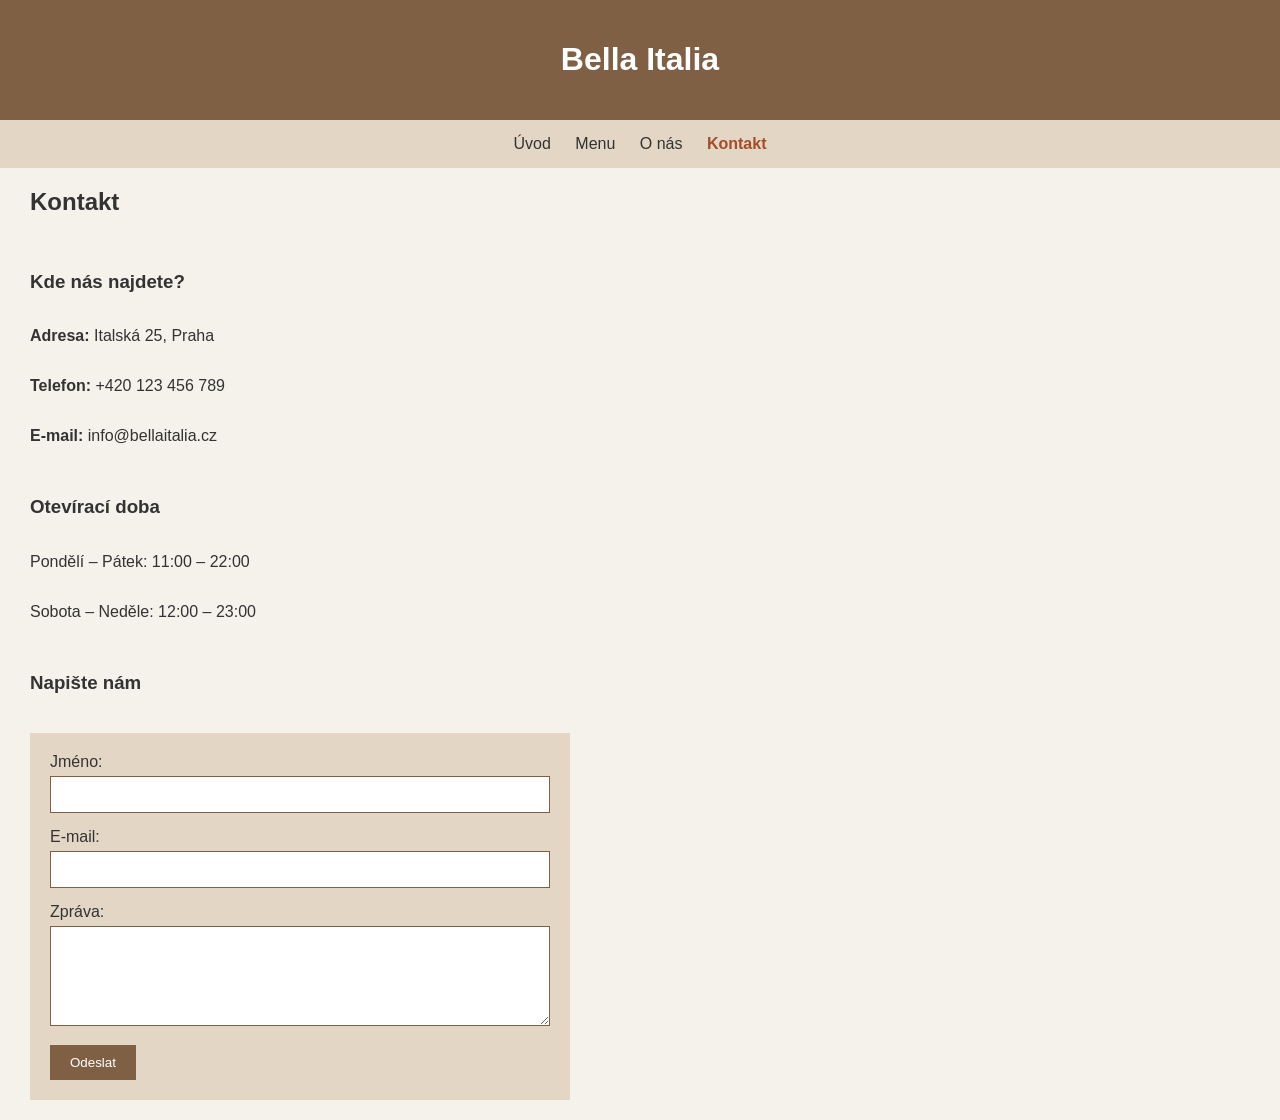
==== kontakt.html @ f6e993cb "Add files via upload" ====
<!DOCTYPE html>
<html lang="cs">
<head>
    <meta charset="UTF-8">
    <meta name="viewport" content="width=device-width, initial-scale=1.0">
    <title>Kontakt - Bella Italia</title>
    <link rel="stylesheet" href="style.css">
</head>
<body>

    <header>
        <h1>Bella Italia</h1>
    </header>

    <nav>
        <a href="index.html">Úvod</a>
        <a href="menu.html">Menu</a>
        <a href="onas.html">O nás</a>
        <a href="kontakt.html" class="aktivni">Kontakt</a>
    </nav>

    <h2>Kontakt</h2>

    <h3>Kde nás najdete?</h3>

    <p><strong>Adresa:</strong> Italská 25, Praha</p>
    <p><strong>Telefon:</strong> +420 123 456 789</p>
    <p><strong>E-mail:</strong> info@bellaitalia.cz</p>

    <h3>Otevírací doba</h3>

    <p>Pondělí – Pátek: 11:00 – 22:00</p>
    <p>Sobota – Neděle: 12:00 – 23:00</p>

    <h3>Napište nám</h3>

    <form>
        <label for="jmeno">Jméno:</label>
        <input type="text" id="jmeno" name="jmeno" required>
    
        <label for="email">E-mail:</label>
        <input type="email" id="email" name="email" required>
    
        <label for="zprava">Zpráva:</label>
        <textarea id="zprava" name="zprava" required></textarea>
    
        <button type="submit">Odeslat</button>
    </form>

</body>
</html>
---- style.css ----
body {
    background-color: #f5f1eb;
    font-family: Arial, sans-serif;
    color: #333333;
    margin: 0;
    min-height: 100vh;
    display: flex;
    flex-direction: column;
}

header {
    background-color: #806044;
    color: white;
    text-align: center;
    padding: 20px;
}

nav {
    background-color: #e4d6c5;
    padding: 15px;
    text-align: center;
}

nav a {
    margin: 10px;
    color: #333333;
    text-decoration: none;
    transition: color 0.3s;
}

nav a:hover {
    color: #a34d2b;
}

h2, h3, p {
    margin-left: 30px;
    margin-right: 30px;
    max-width: 900px;
}

h3 {
    margin-top: 35px;
}

footer {
    background-color: #806044;
    color: white;
    text-align: center;
    padding: 15px;
    margin-top: auto;
}

footer p {
    margin: 0;
    max-width: none;
}

img {
    width: 500px;
    max-width: 100%;
    height: auto;
    display: block;
    margin: 20px auto;
}

.jidlo {
    width: 80%;
    max-width: 800px;
    margin: 20px auto;
    padding: 15px;
    background-color: #e4d6c5;
    box-sizing: border-box;
}

.jidlo h4 {
    margin: 0 0 10px 0;
}

.jidlo p {
    margin: 5px 0;
}

@media (max-width: 850px) {
    .jidlo {
        margin: 20px 30px;
    }
}

form {
    max-width: 500px;
    margin: 20px 30px;
    padding: 20px;
    background-color: #e4d6c5;
}

form label {
    display: block;
    margin-bottom: 5px;
}

form input,
form textarea {
    width: 100%;
    padding: 10px;
    margin-bottom: 15px;
    border: 1px solid #806044;
    box-sizing: border-box;
}

form textarea {
    height: 100px;
}

form button {
    background-color: #806044;
    color: white;
    border: none;
    padding: 10px 20px;
    cursor: pointer;
}

form button:hover {
    background-color: #a34d2b;
}

nav a.aktivni {
    color: #a34d2b;
    font-weight: bold;
}
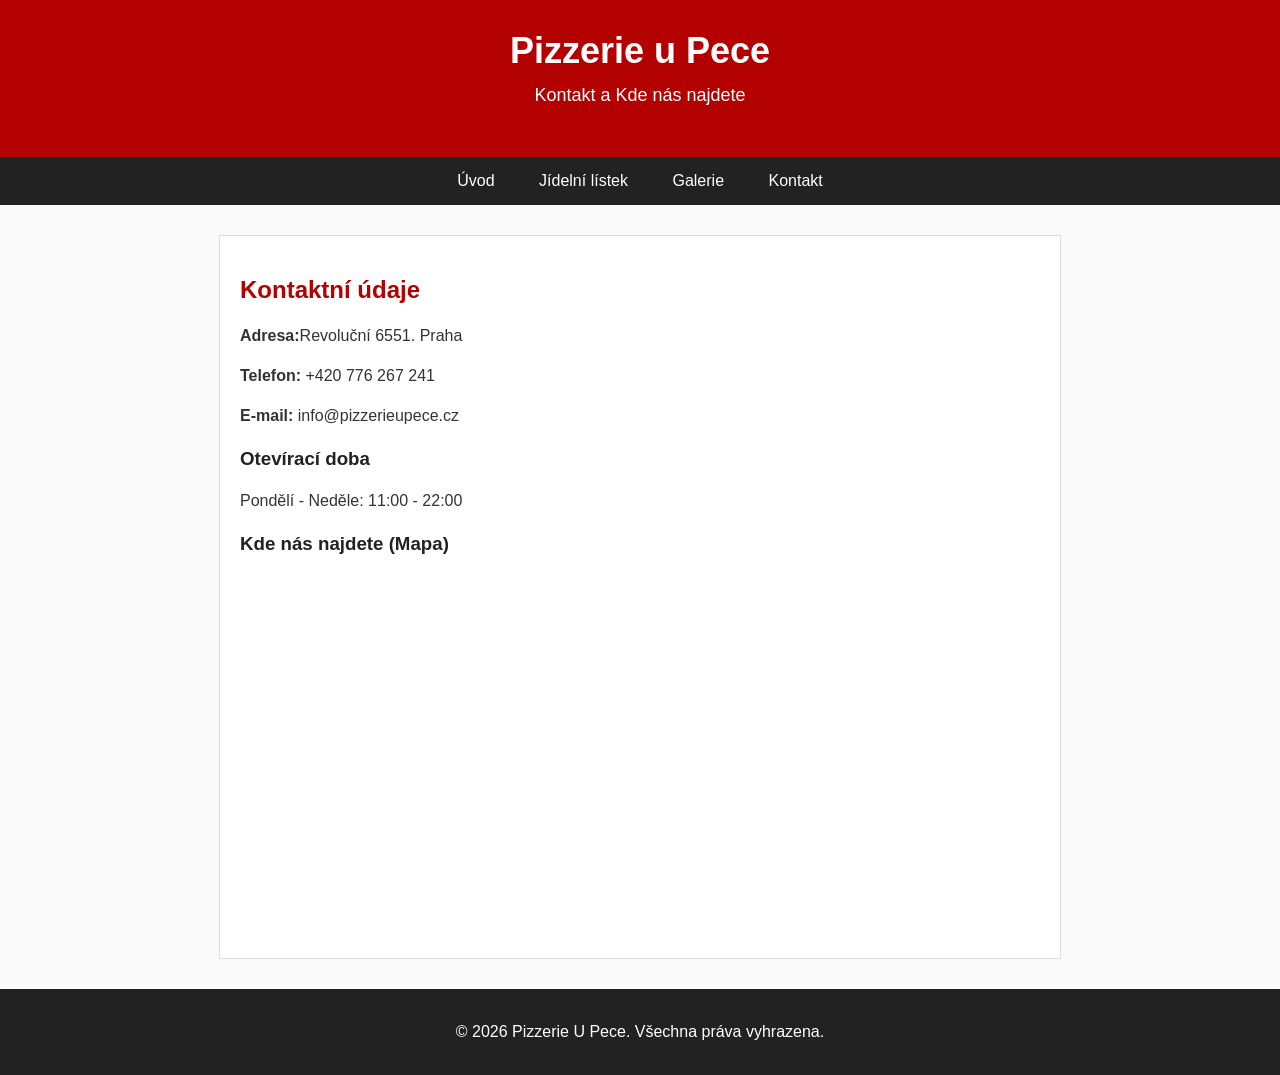
==== commit 3e1660d0: "Add files via upload" ====
--- a/kontakt.html
+++ b/kontakt.html
@@ -1,51 +1,41 @@
-<!DOCTYPE html>
 <html lang="cs">
 <head>
     <meta charset="UTF-8">
     <meta name="viewport" content="width=device-width, initial-scale=1.0">
-    <title>Kontakt - Bella Italia</title>
+    <title>Pizzerie U Pece</title>
+    <link rel="icon" href="ikona.jpg">
     <link rel="stylesheet" href="style.css">
 </head>
+
 <body>
-
     <header>
-        <h1>Bella Italia</h1>
+        <h1>Pizzerie u Pece</h1>
+        <p>Kontakt a Kde nás najdete</p>
     </header>
 
     <nav>
         <a href="index.html">Úvod</a>
-        <a href="menu.html">Menu</a>
-        <a href="onas.html">O nás</a>
-        <a href="kontakt.html" class="aktivni">Kontakt</a>
+        <a href="menu.html">Jídelní lístek</a>
+        <a href="galerie.html">Galerie</a>
+        <a href="kontakt.html">Kontakt</a>
     </nav>
 
-    <h2>Kontakt</h2>
-
-    <h3>Kde nás najdete?</h3>
-
-    <p><strong>Adresa:</strong> Italská 25, Praha</p>
-    <p><strong>Telefon:</strong> +420 123 456 789</p>
-    <p><strong>E-mail:</strong> info@bellaitalia.cz</p>
+   <main>
+     <h2>Kontaktní údaje</h2>
+    <p><b>Adresa:</b>Revoluční 6551. Praha</p>
+    <p><b>Telefon:</b> +420 776 267 241 </p>
+    <p><b>E-mail:</b> info@pizzerieupece.cz </p>
 
     <h3>Otevírací doba</h3>
+    <p>Pondělí - Neděle: 11:00 - 22:00</p>
 
-    <p>Pondělí – Pátek: 11:00 – 22:00</p>
-    <p>Sobota – Neděle: 12:00 – 23:00</p>
-
-    <h3>Napište nám</h3>
-
-    <form>
-        <label for="jmeno">Jméno:</label>
-        <input type="text" id="jmeno" name="jmeno" required>
-    
-        <label for="email">E-mail:</label>
-        <input type="email" id="email" name="email" required>
-    
-        <label for="zprava">Zpráva:</label>
-        <textarea id="zprava" name="zprava" required></textarea>
-    
-        <button type="submit">Odeslat</button>
-    </form>
+    <h3>Kde nás najdete (Mapa)</h3>
+    <iframe src="https://www.google.com/maps/embed?pb=!1m17!1m12!1m3!1d380.5210241679097!2d14.427547161603636!3d50.089467375482!2m3!1f0!2f0!3f0!3m2!1i1024!2i768!4f13.1!3m2!1m1!2zNTDCsDA1JzIyLjEiTiAxNMKwMjUnNDAuNSJF!5e0!3m2!1scs!2scz!4v1793738921383!5m2!1scs!2scz" width="600" height="450" style="border:0;" allowfullscreen="" loading="lazy" referrerpolicy="strict-origin-when-cross-origin"></iframe>
+   </main>
+   
+    <footer>
+        <p>&copy; 2026 Pizzerie U Pece. Všechna práva vyhrazena.</p>
+    </footer>
 
 </body>
 </html>
--- a/style.css
+++ b/style.css
@@ -1,130 +1,103 @@
-
 body {
-    background-color: #f5f1eb;
     font-family: Arial, sans-serif;
+    margin: 0;
+    padding: 0;
+    background-color: #fafafa;
     color: #333333;
+    }
+header {
+    background-color: #b30000;
+    color: white;
+    padding: 30px;
+    text-align: center;
+    }
+header h1 {
     margin: 0;
-    min-height: 100vh;
-    display: flex;
-    flex-direction: column;
+    font-size: 36px;
+    }
+header p {
+    margin-top: 10px;
+    font-size: 18px;
+    }
+nav {
+    background-color: #222222;
+    text-align: center;
+    }
+nav a {
+    color: white;
+    padding: 15px 20px;
+    text-decoration: none;
+    display: inline-block;
+    font-size: 16px;
+    }
+nav a:hover {
+    background-color: #b30000;
+    }
+main {
+    width: 800px;
+    margin: 30px auto;
+    padding: 20px;
+    background-color: white;
+    border: 1px solid #dddddd;
+    }
+h2 {
+    color: #b30000;
+    }
+h3 {
+    color: #222222;
+    margin-top: 20px;
+    }
+p {
+    line-height: 1.5;
+    }
+ul {
+    margin-left: 20px;
+    }
+img {
+    max-width: 100%;
+    height: auto;
+    }
+.polozka {
+    border-bottom: 1px dashed #cccccc;
+    padding: 15px 0;
 }
 
-header {
-    background-color: #806044;
-    color: white;
-    text-align: center;
-    padding: 20px;
+.nazev {
+    font-weight: bold;
+    font-size: 18px;
+    color: #222222;
 }
 
-nav {
-    background-color: #e4d6c5;
-    padding: 15px;
-    text-align: center;
+.cena {
+    color: #b30000;
+    font-weight: bold;
+    font-size: 18px;
 }
 
-nav a {
-    margin: 10px;
-    color: #333333;
-    text-decoration: none;
-    transition: color 0.3s;
+.popis {
+    margin-top: 5px;
+    color: #666666;
+    font-style: italic;
 }
 
-nav a:hover {
-    color: #a34d2b;
-}
-
-h2, h3, p {
-    margin-left: 30px;
-    margin-right: 30px;
-    max-width: 900px;
-}
-
-h3 {
-    margin-top: 35px;
+iframe {
+    width: 100%;
+    height: 350px;
+    border: 0;
+    margin-top: 15px;
 }
 
 footer {
-    background-color: #806044;
+    background-color: #222222;
     color: white;
     text-align: center;
     padding: 15px;
-    margin-top: auto;
+    margin-top: 30px;
 }
 
-footer p {
-    margin: 0;
-    max-width: none;
-}
-
-img {
-    width: 500px;
-    max-width: 100%;
-    height: auto;
-    display: block;
-    margin: 20px auto;
-}
-
-.jidlo {
-    width: 80%;
-    max-width: 800px;
-    margin: 20px auto;
+.boxikinfo {
+    background-color:#fff5f5;
+    border-left: 4px solid #b30000;
     padding: 15px;
-    background-color: #e4d6c5;
-    box-sizing: border-box;
-}
-
-.jidlo h4 {
-    margin: 0 0 10px 0;
-}
-
-.jidlo p {
-    margin: 5px 0;
-}
-
-@media (max-width: 850px) {
-    .jidlo {
-        margin: 20px 30px;
-    }
-}
-
-form {
-    max-width: 500px;
-    margin: 20px 30px;
-    padding: 20px;
-    background-color: #e4d6c5;
-}
-
-form label {
-    display: block;
-    margin-bottom: 5px;
-}
-
-form input,
-form textarea {
-    width: 100%;
-    padding: 10px;
-    margin-bottom: 15px;
-    border: 1px solid #806044;
-    box-sizing: border-box;
-}
-
-form textarea {
-    height: 100px;
-}
-
-form button {
-    background-color: #806044;
-    color: white;
-    border: none;
-    padding: 10px 20px;
-    cursor: pointer;
-}
-
-form button:hover {
-    background-color: #a34d2b;
-}
-
-nav a.aktivni {
-    color: #a34d2b;
-    font-weight: bold;
+    margin:20px 0;
 }
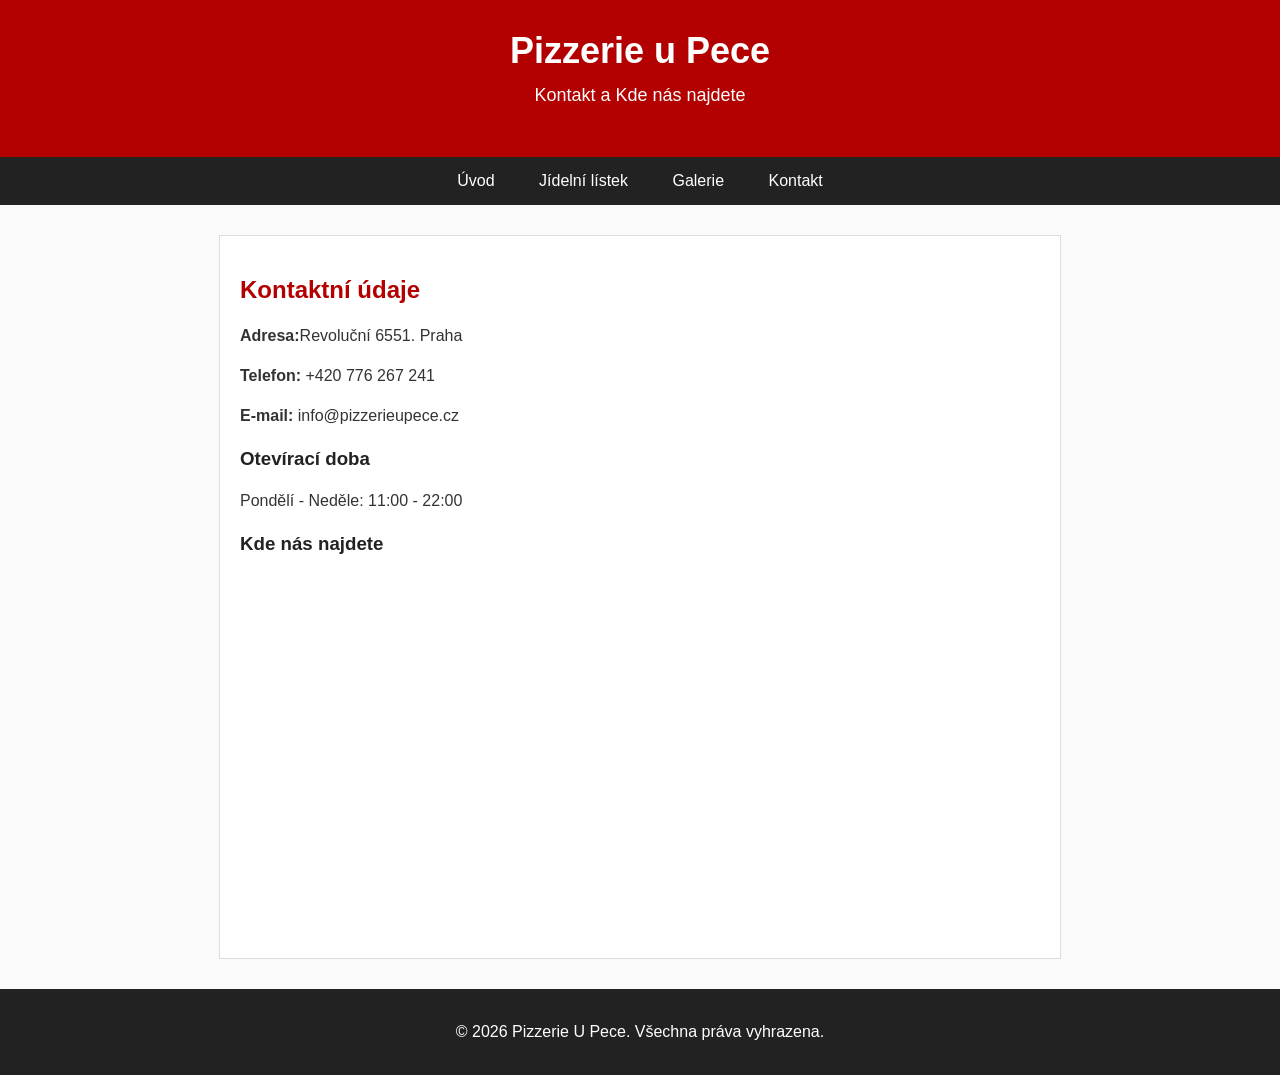
==== commit 929fb0a7: "Add files via upload" ====
--- a/kontakt.html
+++ b/kontakt.html
@@ -29,10 +29,10 @@
     <h3>Otevírací doba</h3>
     <p>Pondělí - Neděle: 11:00 - 22:00</p>
 
-    <h3>Kde nás najdete (Mapa)</h3>
+    <h3>Kde nás najdete </h3>
     <iframe src="https://www.google.com/maps/embed?pb=!1m17!1m12!1m3!1d380.5210241679097!2d14.427547161603636!3d50.089467375482!2m3!1f0!2f0!3f0!3m2!1i1024!2i768!4f13.1!3m2!1m1!2zNTDCsDA1JzIyLjEiTiAxNMKwMjUnNDAuNSJF!5e0!3m2!1scs!2scz!4v1793738921383!5m2!1scs!2scz" width="600" height="450" style="border:0;" allowfullscreen="" loading="lazy" referrerpolicy="strict-origin-when-cross-origin"></iframe>
    </main>
-   
+
     <footer>
         <p>&copy; 2026 Pizzerie U Pece. Všechna práva vyhrazena.</p>
     </footer>
